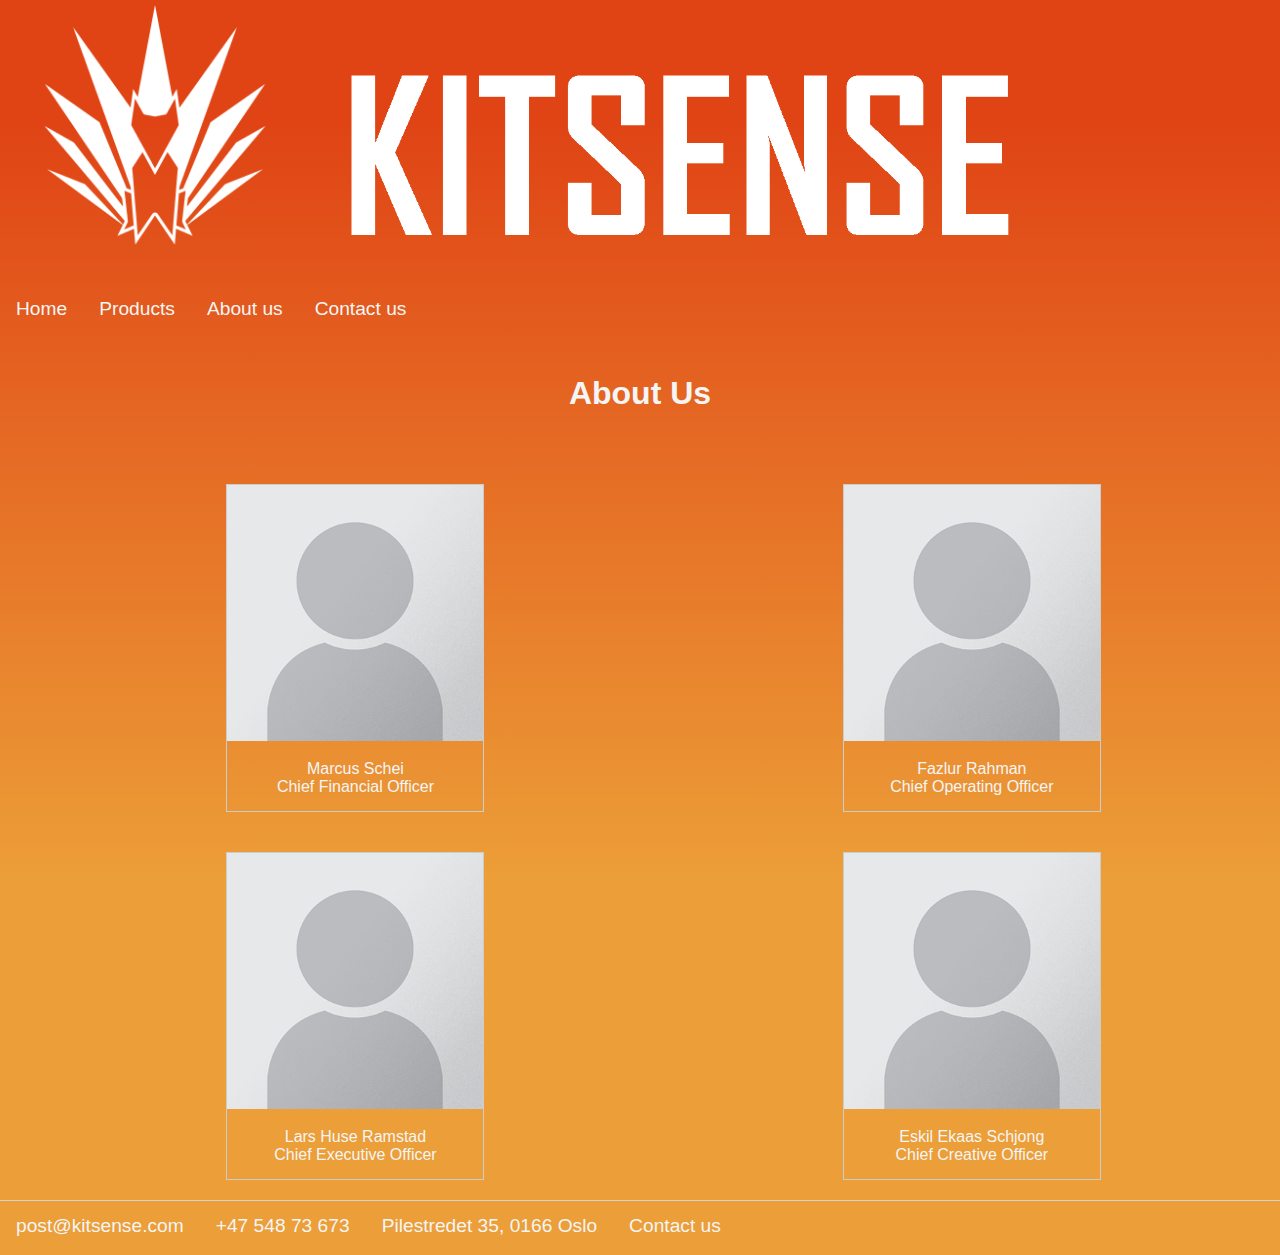
==== About/index.html @ 3001ab4f "update" ====
<!DOCTYPE html>
<html lang="en">
<head>
    <meta charset="UTF-8">
    <meta http-equiv="X-UA-Compatible" content="IE=edge">
    <meta name="viewport" content="width=device-width, initial-scale=1.0">
    <title>Document</title>
    <link rel="stylesheet" href="../style.css"/>
</head>
<body>
    <header>
        <div class=left> <img src="../img/kitsense_transparent_white.png" alt="kitsense_logo kitsense_transparent_white"></div>
        <div class=right><img src="../img/Kitsense_text_white (1).png" alt="Kitsense_text_white"></div>
    
    </header>
    <div class=navbar>
        <a href="../index.html">Home</a>
        <a href="../Products/index.html">Products</a>
        <a href="../About/index.html">About us</a>
        <a href="../contact/index.html">Contact us</a>
    </div>
    <h1>About Us</h1>
    <div class="gallery">
        <a target="_blank" href="mailto:post@kitsense.no">
            <img src="../img/placeholder-headshot.png" alt="Fazlur Rahman" width="600" height="400">
          </a>
          <div class="desc">Fazlur Rahman<br> Chief Operating Officer</div>
        </div>
        
        <div class="gallery">
            <a target="_blank" href="mailto:post@kitsense.no">
                <img src="../img/placeholder-headshot.png" alt="Marcus Schei" width="600" height="400">
              </a>
              <div class="desc">Marcus Schei<br> Chief Financial Officer</div>
            </div>
        
        <div class="gallery">
            <a target="_blank" href="mailto:post@kitsense.no">
                <img src="../img/placeholder-headshot.png" 
                alt="Eskil Ekaas Schjong Chief Creative Officer" width="600" height="400">
              </a>
              <div class="desc">Eskil Ekaas Schjong<br> Chief Creative Officer</div>
            </div>
        
        <div class="gallery">
            <a target="_blank" href="mailto:post@kitsense.no">
                <img src="../img/placeholder-headshot.png" alt="Lars Huse Ramstad" width="600" height="400">
              </a>
              <div class="desc">Lars Huse Ramstad<br> Chief Executive Officer</div>
            </div>
    </div>
</body>

<footer class=navbar>
    <a href="mailto:post@kitsense.com">post@kitsense.com</a>
    <a href="tel: +4754873673">+47 548 73 673</a>
    <a href="https://goo.gl/maps/gseYetdarUePkC1E7">Pilestredet 35, 0166 Oslo</a>
    <a href="../contact/index.html">Contact us</a>
</footer>
</html>
---- style.css ----
body {
    margin: 0px;
    background-image: linear-gradient(180deg, #e04415 10%, #ec9e38 70%);
    color: rgb(245, 245, 245);
}

main {
    margin: 0;
    padding-top: 50px;
}
header > .left , .right{
    display: inline-block;
    animation: fade-in 7s;
    padding-bottom: 30px;
}
@keyframes fade-in {
    0% {opacity:0;}
    100% {opacity: 100;}
}
.left > img{
    padding-left: 30px;
    width: 250px;
    height: 250px;
}
.right > img{
    padding-left: 20px;
    width: 750px;
    height: 187.5px;
}
.navbar {
    font-size: 1.2em;
    font-family: Arial, Helvetica, sans-serif;
    margin:0,0,0,3px;
    overflow: hidden;
    /* Set the navbar to fixed position */
    top: 300px; /* Position the navbar at the top of the page */
    width: 100%; /* Full width */
    
}
.navbar a{
    float: left;
    display:flex;
    color: inherit;
    text-align: center;
    text-decoration: none;
    padding: 14px 16px;
}
.navbar a:hover{
    color:teal;
}
.dropdown {
    position: relative;
    top: -80px;
    left: 90%;
    display: inline-block;
  }
  
  .dropdown-content {
    display: none;
    position: absolute;
    background-color: darkgrey;
    min-width: 100px;
    box-shadow: 0px 8px 16px 0px rgba(0,0,0,0.2);
    padding: 5px 10px;
    z-index: 1;
    font-size: 0.5em;
  }
  
  .dropdown:hover .dropdown-content {
    display: block;
    font-size: 0.5em;

  }
main > *,
article > * {
    margin: 20px 0;
  font-family: Arial, Helvetica, sans-serif;
  font-size: 1.3em;
  
}

h1{
    padding-top: 20px;
    text-align: center;
    font-family: Arial, Helvetica, sans-serif;
    font-size: 2em;
    animation: fade-in 10s;
    padding-bottom: 30px;
    
}
@keyframes fade-in {
    0% {opacity:0;}
    100% {opacity: 100;}
}
h2{
    text-align: center;
    font-family: Arial, Helvetica, sans-serif; 
    max-width: 50%;
    font-size: 1em;
    padding-left: 25%;
    line-height: 1.4em;
    animation: fade-in 12s;
    padding-bottom: 10px;
}
@keyframes fade-in {
    0% {opacity:0;}
    100% {opacity: 100;}
}
#products{

    text-align: center;
    font-family: Arial, Helvetica, sans-serif; 
    font-size: 2em;
    line-height: 1.4em;
    animation: fade-in 12s;
    padding-bottom: 10px;
    padding-right: 20%;
}
@keyframes fade-in {
    0% {opacity:0;}
    100% {opacity: 100;} 
}
p{
width: 100%;
line-height: 1.4em;
max-width: 50%;
padding-left: 25%;
font-family: Arial, Helvetica, sans-serif;
font-size: 1.2em;
    
    
}
p a{
    text-decoration:underline;
    color: inherit;
}
p a:hover{
    color: teal;
}

#forsidebilde{
width: 50%;
height: auto;
margin-left: 25%;
font-size: 0.5em;
animation: fade-in 10s;
    padding-bottom: 30px;
}
@keyframes fade-in {
    0% {opacity:0;}
    100% {opacity: 100;}
}
#forsidebilde > img{
    width: 100%;
    height: auto;

}

.maininfo{
    
    box-sizing: content-box;
    vertical-align: center;
    text-align: left;
    line-height: 1.4em;
    width: 45%;
    border: 15px;
    padding-left: 25%;
    padding-right: 25%;
    margin: 20px;
}

footer{
    border-top: solid lightgray 1px;
    width: 100%;
    height: 100%;
    display: inline-block;
    text-align:center;
    color:inherit;
    font-family: Arial, Helvetica, sans-serif;
    font-size: 0.5em;
}
footer > ul{
    display: inline-block;
    margin-right: 0.5em;
}
footer > ul > li{
    display: inline-block;
    margin-right: 0.5em;
}
footer a{
    color: inherit;
text-decoration: none;
}
footer > ul > li > a > img{
    height: 32px;
    width: 32px;
}
/* Style inputs with type="text", select elements and textareas */
input[type=text], select, textarea {
    font-family: Arial, Helvetica, sans-serif;
    width: 100%; /* Full width */
    padding: 12px; /* Some padding */ 
    border: 1px solid #ccc; /* Gray border */
    border-radius: 4px; /* Rounded borders */
    box-sizing: border-box; /* Make sure that padding and width stays in place */
    margin-top: 6px; /* Add a top margin */
    margin-bottom: 16px; /* Bottom margin */
    resize: vertical /* Allow the user to vertically resize the textarea (not horizontally) */
    
  }
  
  /* Style the submit button with a specific background color etc */
  input[type=submit] {
    background-color: #04AA6D;
    color: white;
    padding: 12px 20px;
    border: none;
    border-radius: 4px;
    cursor: pointer;
  }
  
  /* When moving the mouse over the submit button, add a darker green color */
  input[type=submit]:hover {
    background-color: teal;
  }
  
  /* Add a background color and some padding around the form */
  .container {
    font-family: Arial, Helvetica, sans-serif;
    border-radius: 5px;
    padding: 20px;
  }
  #lidar{
    width: 70%;
    height: auto;
    margin-left: 30%;
    font-size: 0.7em;
    animation: fade-in 10s;
        padding-bottom: 30px
  }
  #argus > img{
    width: 50%;
    height: auto;
    margin-left: 25%;
    font-size: 0.7em;
    animation: fade-in 10s;
  }
  #argus > figcaption{
    font-size: 0.7em;
    animation: fade-in 10s;
    padding-bottom: 30px;
    margin-left: 25%;
  }
  div.gallery{
  margin:20px 14%;
  float: right;
  border: 1px solid #ccc;
  width: 20%;
  }
  div.gallery:hover {
    border: 1px solid #777;
  }
  div.gallery img {
    width: 100%;
    height: auto;
  }
  
  div.desc {
    padding: 15px;
    text-align: center;
    font-family: Arial, Helvetica, sans-serif;
  }
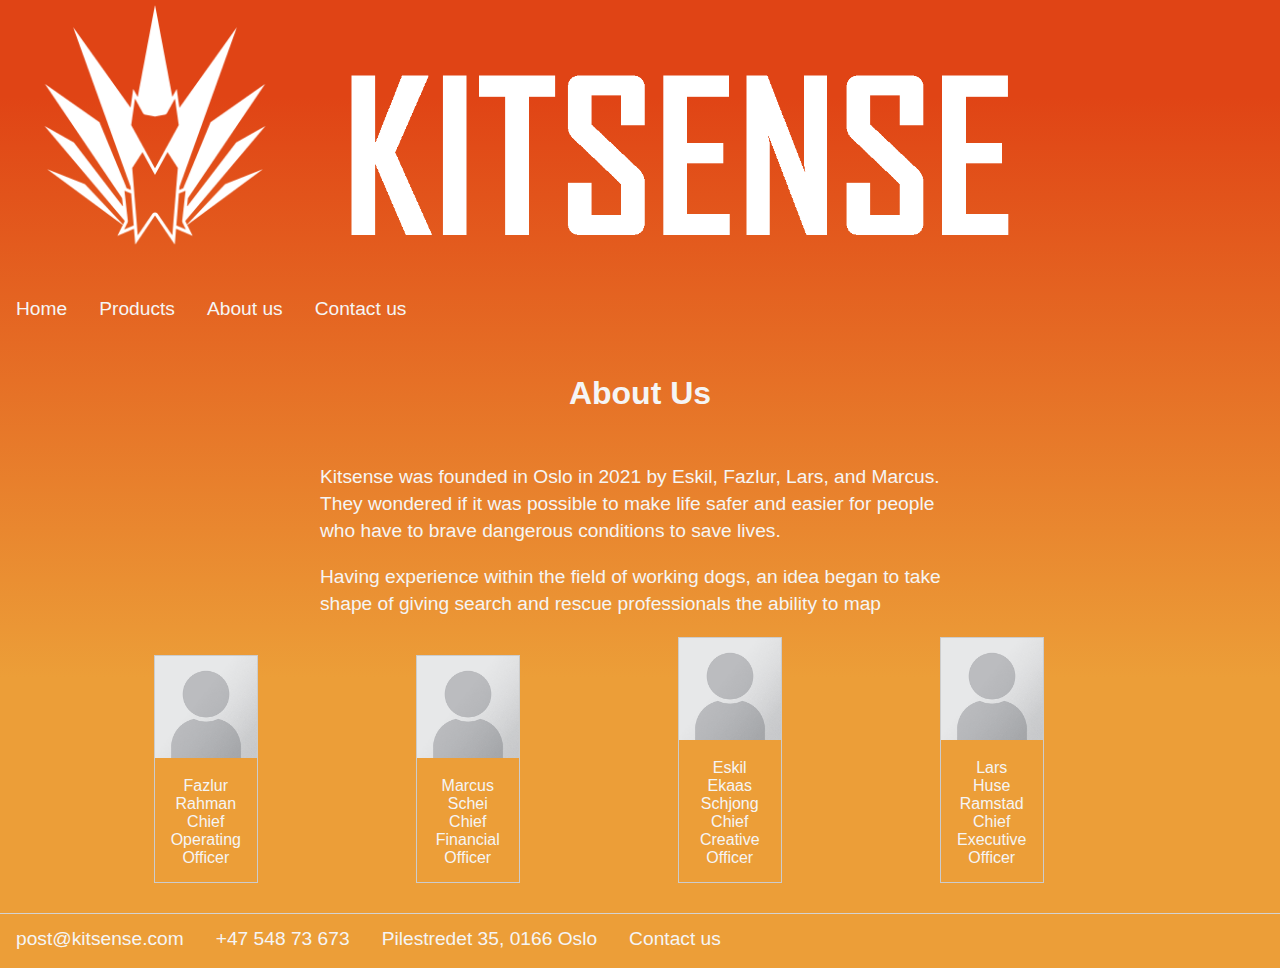
==== commit 497267de: "about" ====
--- a/About/index.html
+++ b/About/index.html
@@ -20,6 +20,13 @@
         <a href="../contact/index.html">Contact us</a>
     </div>
     <h1>About Us</h1>
+    <p>
+        Kitsense was founded in Oslo in 2021 by Eskil, Fazlur, Lars, and Marcus. They wondered if it was possible
+         to make life safer and easier for people who have to brave dangerous conditions to save lives. 
+    </p>
+    <p>
+        Having experience within the field of working dogs, an idea began to take shape of giving search and rescue professionals the ability to map 
+    </p>
     <div class="gallery">
         <a target="_blank" href="mailto:post@kitsense.no">
             <img src="../img/placeholder-headshot.png" alt="Fazlur Rahman" width="600" height="400">
--- a/style.css
+++ b/style.css
@@ -252,10 +252,12 @@
     margin-left: 25%;
   }
   div.gallery{
-  margin:20px 14%;
-  float: right;
+  display: inline-block;
+  position: relative;
+  margin-left: 12%;
+  margin-bottom: 30px;
   border: 1px solid #ccc;
-  width: 20%;
+  width: 8%;
   }
   div.gallery:hover {
     border: 1px solid #777;
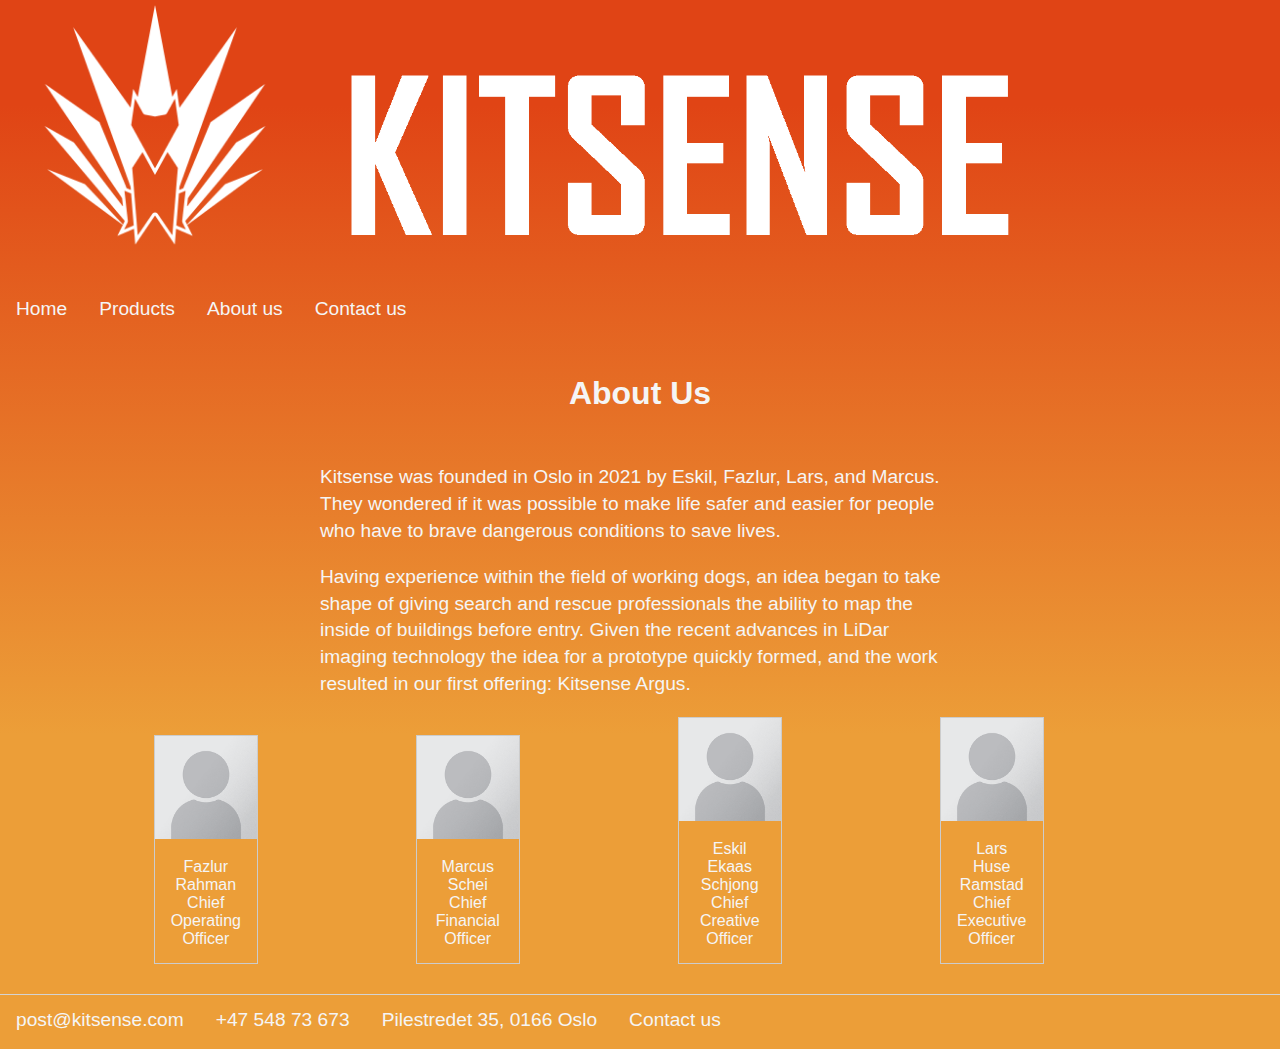
==== commit b630f31d: "oppdatering" ====
--- a/About/index.html
+++ b/About/index.html
@@ -25,7 +25,9 @@
          to make life safer and easier for people who have to brave dangerous conditions to save lives. 
     </p>
     <p>
-        Having experience within the field of working dogs, an idea began to take shape of giving search and rescue professionals the ability to map 
+        Having experience within the field of working dogs, an idea began to take shape of giving search and rescue professionals the ability to map the inside of
+        buildings before entry. Given the recent advances in LiDar imaging technology the idea for a prototype quickly formed, and the work resulted in our first offering:
+        Kitsense Argus.
     </p>
     <div class="gallery">
         <a target="_blank" href="mailto:post@kitsense.no">
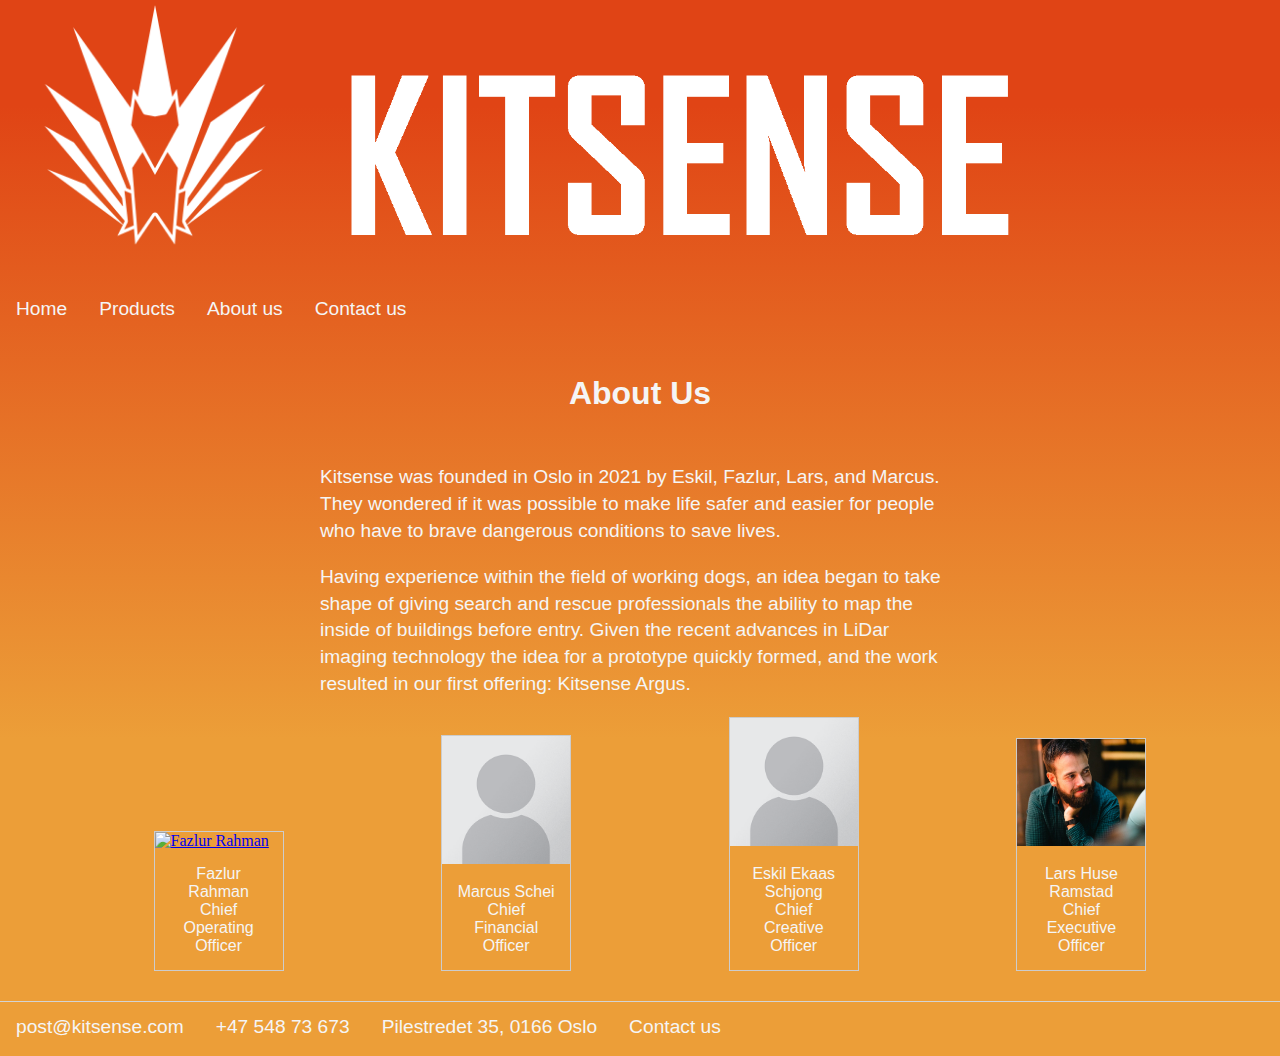
==== commit b2ca061b: "Oppdatering" ====
--- a/About/index.html
+++ b/About/index.html
@@ -31,7 +31,7 @@
     </p>
     <div class="gallery">
         <a target="_blank" href="mailto:post@kitsense.no">
-            <img src="../img/placeholder-headshot.png" alt="Fazlur Rahman" width="600" height="400">
+            <img src="../img/IMG_9010.jpg" alt="Fazlur Rahman" width="600" height="400">
           </a>
           <div class="desc">Fazlur Rahman<br> Chief Operating Officer</div>
         </div>
@@ -53,7 +53,7 @@
         
         <div class="gallery">
             <a target="_blank" href="mailto:post@kitsense.no">
-                <img src="../img/placeholder-headshot.png" alt="Lars Huse Ramstad" width="600" height="400">
+                <img src="../img/240883039_3992206000902250_6742518403004234322_n.jpg" alt="Lars Huse Ramstad" width="600" height="400">
               </a>
               <div class="desc">Lars Huse Ramstad<br> Chief Executive Officer</div>
             </div>
--- a/style.css
+++ b/style.css
@@ -257,7 +257,7 @@
   margin-left: 12%;
   margin-bottom: 30px;
   border: 1px solid #ccc;
-  width: 8%;
+  width: 10%;
   }
   div.gallery:hover {
     border: 1px solid #777;
@@ -271,4 +271,11 @@
     padding: 15px;
     text-align: center;
     font-family: Arial, Helvetica, sans-serif;
-  }+  }
+#divMyVideo{
+    vertical-align: center;
+    width: 50%;
+    margin-left:auto;
+    margin-right: auto;
+
+}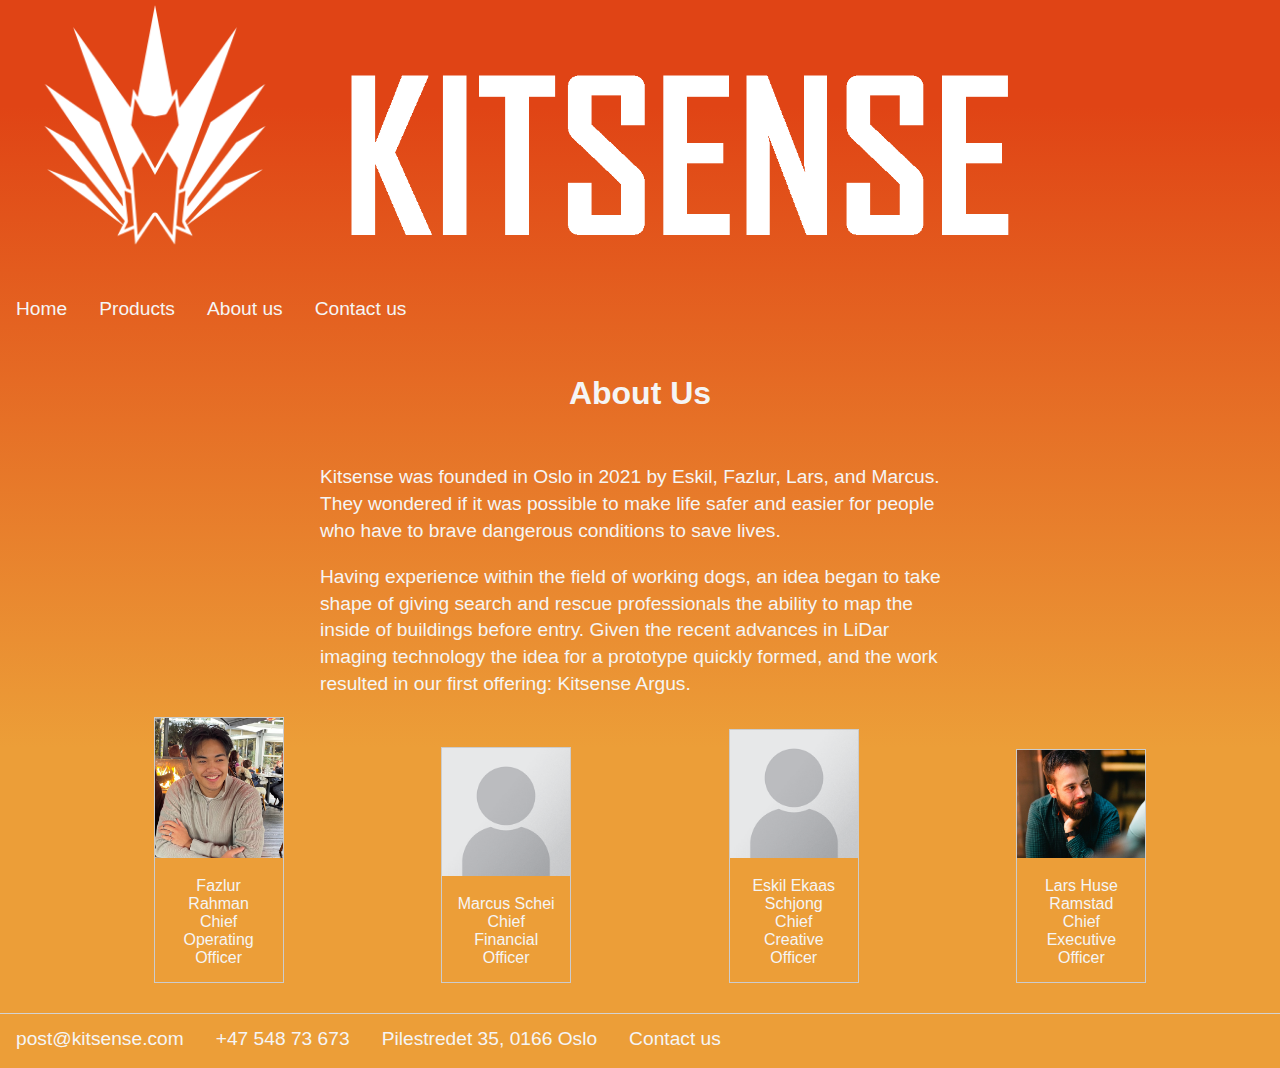
==== commit 9683616d: "oppdatering" ====
--- a/About/index.html
+++ b/About/index.html
@@ -31,7 +31,7 @@
     </p>
     <div class="gallery">
         <a target="_blank" href="mailto:post@kitsense.no">
-            <img src="../img/IMG_9010.jpg" alt="Fazlur Rahman" width="600" height="400">
+            <img src="/img/IMG_9010.jpg" alt="Fazlur Rahman" width="600" height="400">
           </a>
           <div class="desc">Fazlur Rahman<br> Chief Operating Officer</div>
         </div>
--- a/style.css
+++ b/style.css
@@ -272,10 +272,3 @@
     text-align: center;
     font-family: Arial, Helvetica, sans-serif;
   }
-#divMyVideo{
-    vertical-align: center;
-    width: 50%;
-    margin-left:auto;
-    margin-right: auto;
-
-}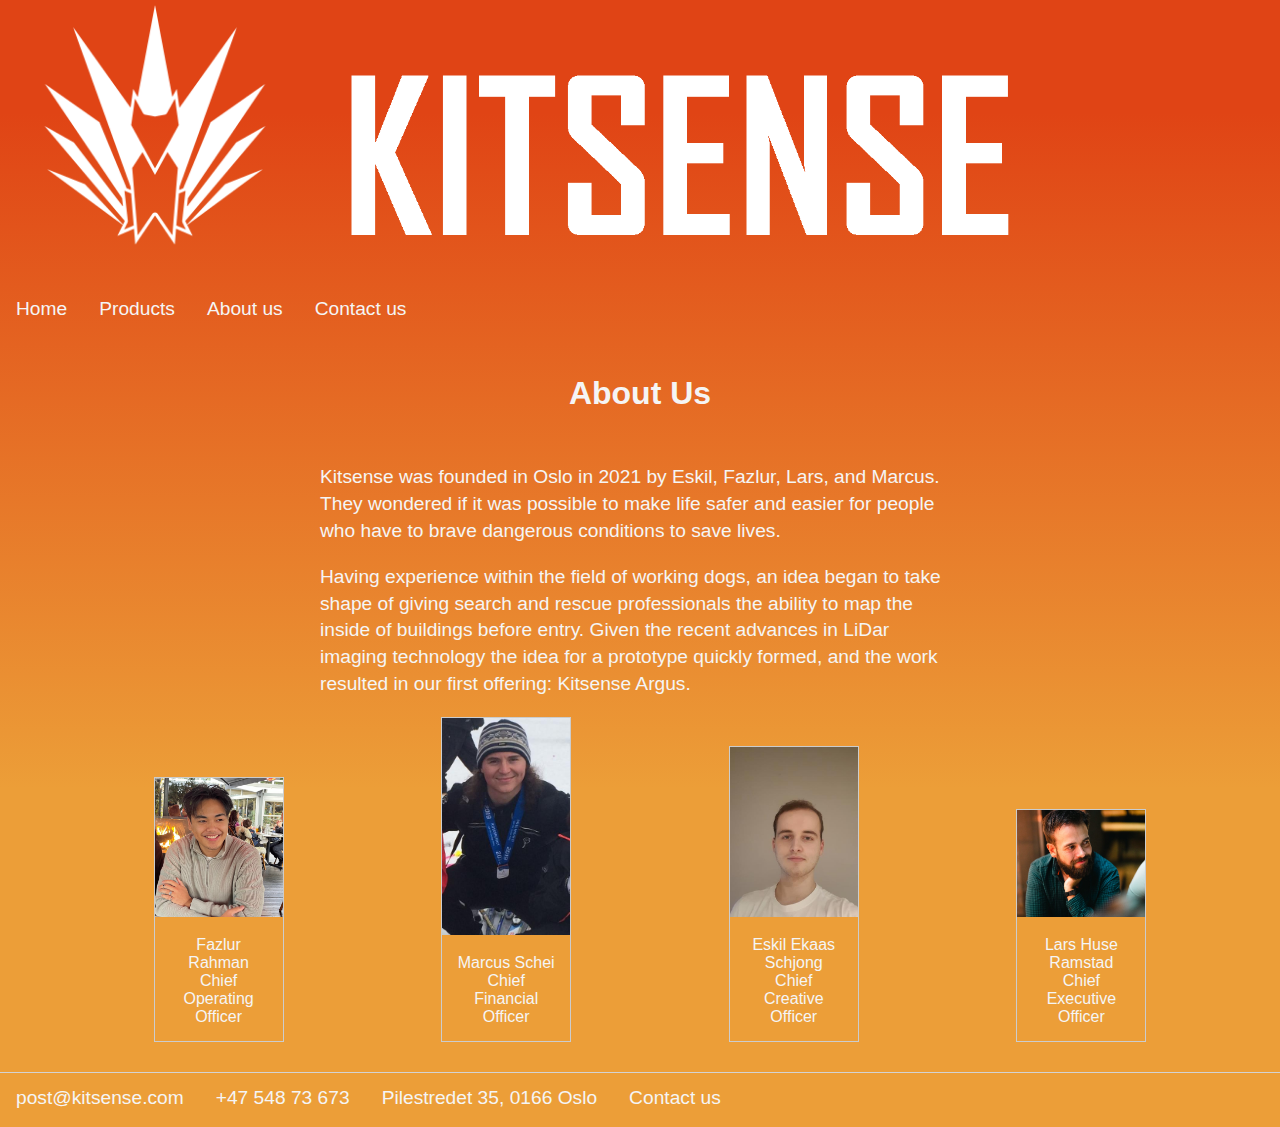
==== commit 027ad41c: "update" ====
--- a/About/index.html
+++ b/About/index.html
@@ -31,21 +31,21 @@
     </p>
     <div class="gallery">
         <a target="_blank" href="mailto:post@kitsense.no">
-            <img src="/img/IMG_9010.jpg" alt="Fazlur Rahman" width="600" height="400">
+            <img src="../img/IMG_9010.jpg" alt="Fazlur Rahman" width="600" height="400">
           </a>
           <div class="desc">Fazlur Rahman<br> Chief Operating Officer</div>
         </div>
         
         <div class="gallery">
             <a target="_blank" href="mailto:post@kitsense.no">
-                <img src="../img/placeholder-headshot.png" alt="Marcus Schei" width="600" height="400">
+                <img src="../img/div2.jpg" alt="Marcus Schei" width="600" height="400">
               </a>
               <div class="desc">Marcus Schei<br> Chief Financial Officer</div>
             </div>
         
         <div class="gallery">
             <a target="_blank" href="mailto:post@kitsense.no">
-                <img src="../img/placeholder-headshot.png" 
+                <img src="../img/20211031_180634.jpg" 
                 alt="Eskil Ekaas Schjong Chief Creative Officer" width="600" height="400">
               </a>
               <div class="desc">Eskil Ekaas Schjong<br> Chief Creative Officer</div>
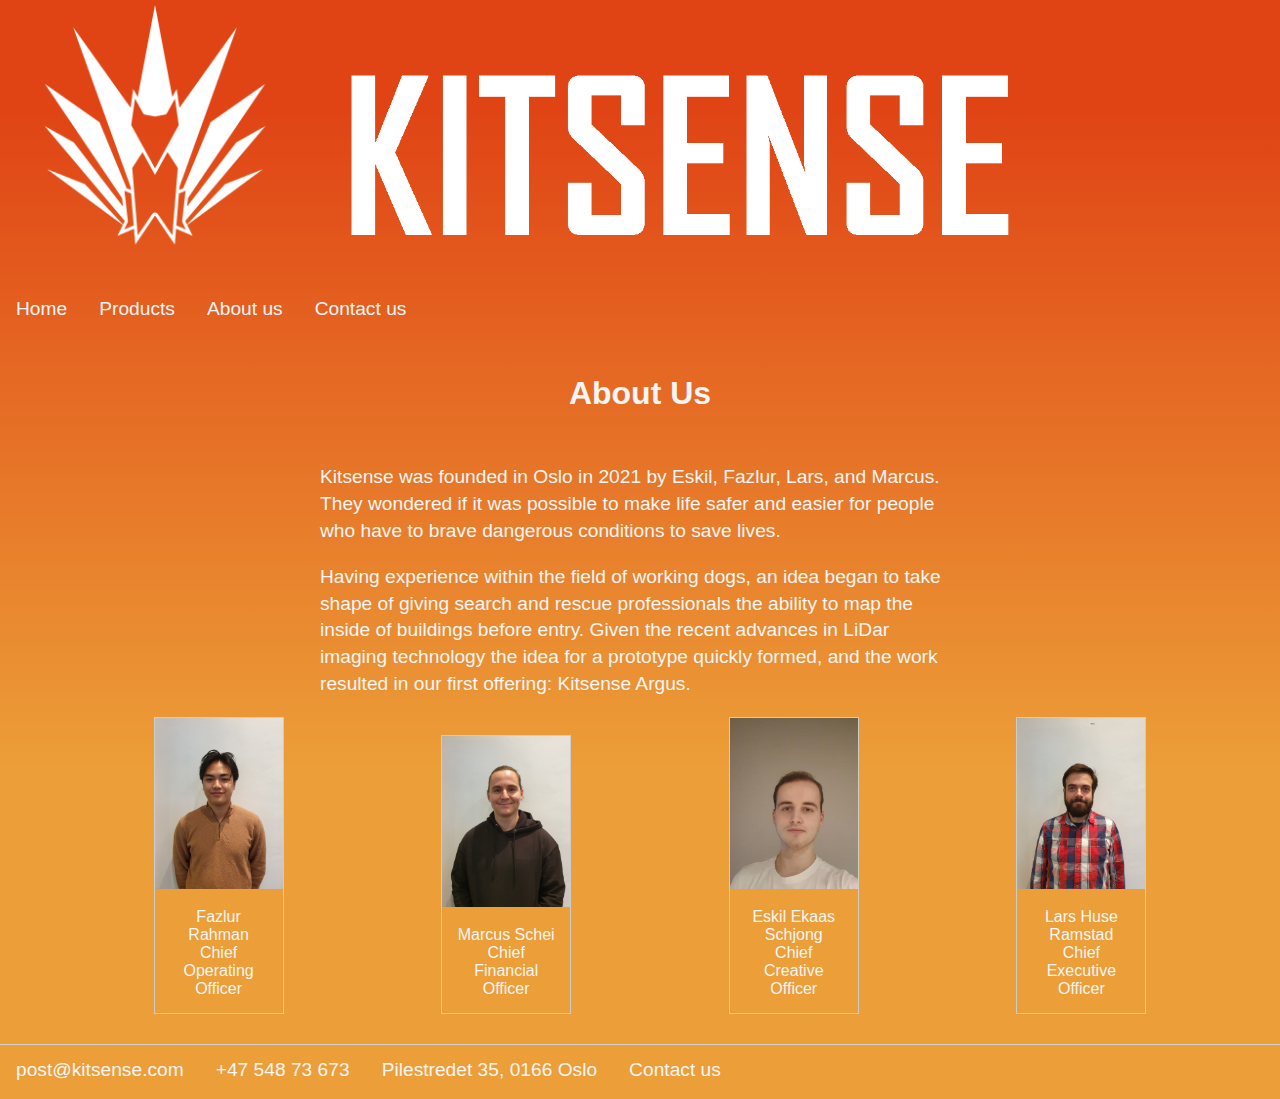
==== commit 440526ef: "Oppdatering" ====
--- a/About/index.html
+++ b/About/index.html
@@ -31,21 +31,21 @@
     </p>
     <div class="gallery">
         <a target="_blank" href="mailto:post@kitsense.no">
-            <img src="../img/IMG_9010.jpg" alt="Fazlur Rahman" width="600" height="400">
+            <img src="../img/Fazlur.jpg" alt="Fazlur Rahman" width="600" height="400">
           </a>
           <div class="desc">Fazlur Rahman<br> Chief Operating Officer</div>
         </div>
         
         <div class="gallery">
             <a target="_blank" href="mailto:post@kitsense.no">
-                <img src="../img/div2.jpg" alt="Marcus Schei" width="600" height="400">
+                <img src="../img/Marcus.jpg" alt="Marcus Schei" width="600" height="400">
               </a>
               <div class="desc">Marcus Schei<br> Chief Financial Officer</div>
             </div>
         
         <div class="gallery">
             <a target="_blank" href="mailto:post@kitsense.no">
-                <img src="../img/20211031_180634.jpg" 
+                <img src="../img/Eskil.jpg" 
                 alt="Eskil Ekaas Schjong Chief Creative Officer" width="600" height="400">
               </a>
               <div class="desc">Eskil Ekaas Schjong<br> Chief Creative Officer</div>
@@ -53,7 +53,7 @@
         
         <div class="gallery">
             <a target="_blank" href="mailto:post@kitsense.no">
-                <img src="../img/240883039_3992206000902250_6742518403004234322_n.jpg" alt="Lars Huse Ramstad" width="600" height="400">
+                <img src="../img/Lars.jpg" alt="Lars Huse Ramstad" width="600" height="400">
               </a>
               <div class="desc">Lars Huse Ramstad<br> Chief Executive Officer</div>
             </div>
